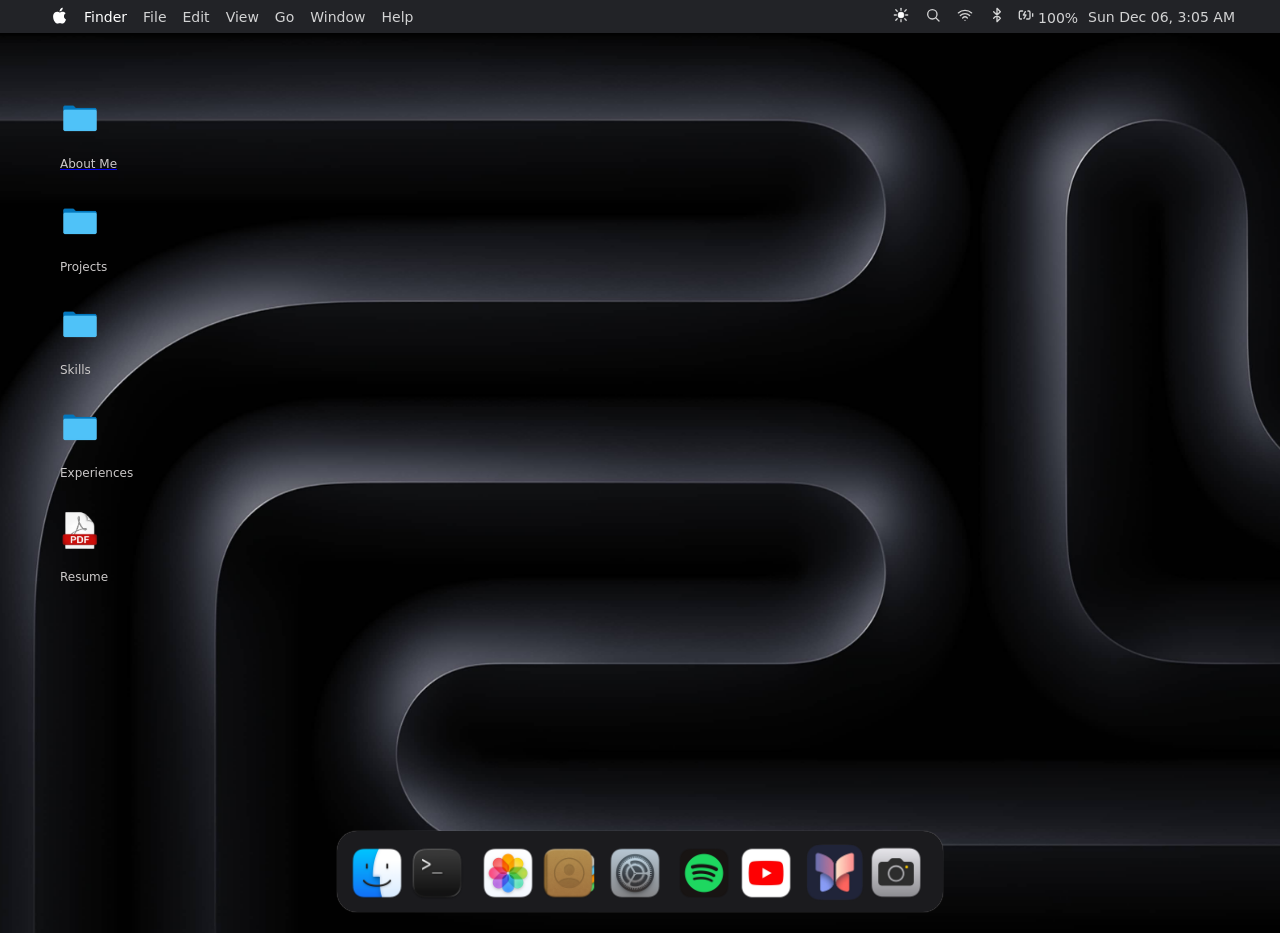
==== index.html @ 20920e42 "Creates landing page and adds on click functionality for about section" ====
<!DOCTYPE html>
<html lang="en">

<head>
  <meta charset="UTF-8">
  <meta name="viewport" content="width=device-width, initial-scale=1.0">
  <title>Dev Dinesh</title>
  <link rel="stylesheet" href="style.css">
  <link rel="stylesheet" href="about.css">
</head>

<body>
  <header>
    <nav>
      <a href=""><svg code-path="src/components/MenuBar.tsx:464:15" class="mac-svg" fill="white">
          <path
            d="M18.71 19.5c-.83 1.24-1.71 2.45-3.05 2.47-1.34.03-1.77-.79-3.29-.79-1.53 0-2 .77-3.27.82-1.31.05-2.3-1.32-3.14-2.53C4.25 17 2.94 12.45 4.7 9.39c.87-1.52 2.43-2.48 4.12-2.51 1.28-.02 2.5.87 3.29.87.78 0 2.26-1.07 3.81-.91.65.03 2.47.26 3.64 1.98-.09.06-2.17 1.28-2.15 3.81.03 3.02 2.65 4.03 2.68 4.04-.03.07-.42 1.44-1.38 2.83M13 3.5c.73-.83 1.94-1.46 2.94-1.5.13 1.17-.34 2.35-1.04 3.19-.69.85-1.83 1.51-2.95 1.42-.15-1.15.41-2.35 1.05-3.11z">
          </path>
        </svg></a>
      <a href="/" id="finder">Finder</a>
      <a href="/">File</a>
      <a href="/">Edit</a>
      <a href="/">View</a>
      <a href="/">Go</a>
      <a href="/">Window</a>
      <a href="/">Help</a>
    </nav>
    <div class="device-info">
      <a href="" class="icon" id="theme"> <svg viewBox="0 0 24 24" width="16" height="16" fill="white"
          stroke="currentColor" stroke-width="2" stroke-linecap="round" stroke-linejoin="round">
          <circle cx="12" cy="12" r="4" />
          <line x1="12" y1="2" x2="12" y2="5" />
          <line x1="12" y1="19" x2="12" y2="22" />
          <line x1="4.2" y1="4.2" x2="6.3" y2="6.3" />
          <line x1="17.7" y1="17.7" x2="19.8" y2="19.8" />
          <line x1="2" y1="12" x2="5" y2="12" />
          <line x1="19" y1="12" x2="22" y2="12" />
          <line x1="4.2" y1="19.8" x2="6.3" y2="17.7" />
          <line x1="17.7" y1="6.3" x2="19.8" y2="4.2" />
        </svg></a>
      <a href="" class="icon" id="search"><svg viewBox="0 0 24 24" width="16" height="16" fill="none"
          stroke="currentColor" stroke-width="2" stroke-linecap="round" stroke-linejoin="round">
          <circle cx="11" cy="11" r="7" />
          <line x1="16.65" y1="16.65" x2="21" y2="21" />
        </svg></a>
      <a href="" class="icon" id="wi-fi"><svg xmlns="http://www.w3.org/2000/svg" width="16" height="16"
          viewBox="0 0 24 24" fill="none" stroke="currentColor" stroke-width="2" stroke-linecap="round"
          stroke-linejoin="round" class="lucide lucide-wifi w-4 h-4" aria-hidden="true"
          code-path="src/components/MenuBar.tsx:555:15">
          <path d="M12 20h.01"></path>
          <path d="M2 8.82a15 15 0 0 1 20 0"></path>
          <path d="M5 12.859a10 10 0 0 1 14 0"></path>
          <path d="M8.5 16.429a5 5 0 0 1 7 0"></path>
        </svg></a>
      <a href="" class="icon" id="bluetooth"><svg xmlns="http://www.w3.org/2000/svg" width="16" height="16"
          viewBox="0 0 24 24" fill="none" stroke="currentColor" stroke-width="2" stroke-linecap="round"
          stroke-linejoin="round" class="lucide lucide-bluetooth w-4 h-4" aria-hidden="true"
          code-path="src/components/MenuBar.tsx:650:15">
          <path d="m7 7 10 10-5 5V2l5 5L7 17"></path>
        </svg></a>
      <p href=""> <svg xmlns="http://www.w3.org/2000/svg" width="16" height="16" viewBox="0 0 24 24" fill="none"
          stroke="currentColor" stroke-width="2" stroke-linecap="round" stroke-linejoin="round"
          class="lucide lucide-battery-charging w-5 h-5" aria-hidden="true"
          code-path="src/components/MenuBar.tsx:701:13">
          <path d="m11 7-3 5h4l-3 5"></path>
          <path d="M14.856 6H16a2 2 0 0 1 2 2v8a2 2 0 0 1-2 2h-2.935"></path>
          <path d="M22 14v-4"></path>
          <path d="M5.14 18H4a2 2 0 0 1-2-2V8a2 2 0 0 1 2-2h2.936"></path>
        </svg> 100%</p>
      <p href="" id="current-time"></p>
    </div>
  </header>

  <main>
    <article class="modal" id="about-modal">
      <section class="bg-gradient">
        <div class="buttons">
          <button id="close-about-btn">Close</button>
        </div>
      </section>
      <section class="hero">
        <h2 class="name">Dinesh Kumar</h2>
        <p class="role">Software Engineer</p>
        <div class="additional-info">
          <p><svg xmlns="http://www.w3.org/2000/svg" width="16" height="16" viewBox="0 0 24 24" fill="none"
              stroke="currentColor" stroke-width="2" stroke-linecap="round" stroke-linejoin="round"
              class="lucide lucide-map-pin w-4 h-4" aria-hidden="true" code-path="src/components/apps/About.tsx:104:15">
              <path
                d="M20 10c0 4.993-5.539 10.193-7.399 11.799a1 1 0 0 1-1.202 0C9.539 20.193 4 14.993 4 10a8 8 0 0 1 16 0">
              </path>
              <circle cx="12" cy="10" r="3"></circle>
            </svg> Delhi, India</p>
          <p><svg xmlns="http://www.w3.org/2000/svg" width="16" height="16" viewBox="0 0 24 24" fill="none"
              stroke="currentColor" stroke-width="2" stroke-linecap="round" stroke-linejoin="round"
              class="lucide lucide-briefcase w-4 h-4" aria-hidden="true"
              code-path="src/components/apps/About.tsx:110:15">
              <path d="M16 20V4a2 2 0 0 0-2-2h-4a2 2 0 0 0-2 2v16"></path>
              <rect width="20" height="14" x="2" y="6" rx="2"></rect>
            </svg> Open to work</p>
          <p><svg xmlns="http://www.w3.org/2000/svg" width="16" height="16" viewBox="0 0 24 24" fill="none"
              stroke="currentColor" stroke-width="2" stroke-linecap="round" stroke-linejoin="round"
              class="lucide lucide-graduation-cap w-4 h-4" aria-hidden="true"
              code-path="src/components/apps/About.tsx:116:15">
              <path
                d="M21.42 10.922a1 1 0 0 0-.019-1.838L12.83 5.18a2 2 0 0 0-1.66 0L2.6 9.08a1 1 0 0 0 0 1.832l8.57 3.908a2 2 0 0 0 1.66 0z">
              </path>
              <path d="M22 10v6"></path>
              <path d="M6 12.5V16a6 3 0 0 0 12 0v-3.5"></path>
            </svg> CS Diploma</p>
        </div>
        <div class="social-icons">
          <button class="social-icon">
            <svg xmlns="http://www.w3.org/2000/svg" width="20" height="20" viewBox="0 0 24 24" fill="none"
              stroke="currentColor" stroke-width="2" stroke-linecap="round" stroke-linejoin="round"
              class="lucide lucide-github w-5 h-5" aria-hidden="true" code-path="src/components/apps/About.tsx:143:19">
              <path
                d="M15 22v-4a4.8 4.8 0 0 0-1-3.5c3 0 6-2 6-5.5.08-1.25-.27-2.48-1-3.5.28-1.15.28-2.35 0-3.5 0 0-1 0-3 1.5-2.64-.5-5.36-.5-8 0C6 2 5 2 5 2c-.3 1.15-.3 2.35 0 3.5A5.403 5.403 0 0 0 4 9c0 3.5 3 5.5 6 5.5-.39.49-.68 1.05-.85 1.65-.17.6-.22 1.23-.15 1.85v4">
              </path>
              <path d="M9 18c-4.51 2-5-2-7-2"></path>
            </svg>
          </button>
          <button class="social-icon">
            <svg xmlns="http://www.w3.org/2000/svg" width="20" height="20" viewBox="0 0 24 24" fill="none"
              stroke="currentColor" stroke-width="2" stroke-linecap="round" stroke-linejoin="round"
              class="lucide lucide-linkedin w-5 h-5" aria-hidden="true"
              code-path="src/components/apps/About.tsx:143:19">
              <path d="M16 8a6 6 0 0 1 6 6v7h-4v-7a2 2 0 0 0-2-2 2 2 0 0 0-2 2v7h-4v-7a6 6 0 0 1 6-6z"></path>
              <rect width="4" height="12" x="2" y="9"></rect>
              <circle cx="4" cy="4" r="2"></circle>
            </svg>
          </button>
          <button class="social-icon">
            <svg xmlns="http://www.w3.org/2000/svg" width="20" height="20" viewBox="0 0 24 24" fill="none"
              stroke="currentColor" stroke-width="2" stroke-linecap="round" stroke-linejoin="round"
              class="lucide lucide-mail w-5 h-5" aria-hidden="true" code-path="src/components/apps/About.tsx:143:19">
              <path d="m22 7-8.991 5.727a2 2 0 0 1-2.009 0L2 7"></path>
              <rect x="2" y="4" width="20" height="16" rx="2"></rect>
            </svg>
          </button>
        </div>
      </section>

      <section class="about-me">
        <h2>About Me</h2>
        <p>Lorem, ipsum dolor sit amet consectetur adipisicing elit. Adipisci optio sit molestias autem enim neque,
          laudantium, ipsam sapiente quia harum at laboriosam amet eaque asperiores ipsa numquam a vero quae?</p>
        <p>Lorem, ipsum dolor sit amet consectetur adipisicing elit. Adipisci optio sit molestias autem enim neque,
          laudantium, ipsam sapiente quia harum at laboriosam amet eaque asperiores ipsa numquam a vero quae?</p>
      </section>

      <section class="figures">
        <div class="figure">
          <h4>50+</h4>
          <p>Projects</p>
        </div>
        <div class="figure">
          <h4>2</h4>
          <p>Internship</p>
        </div>
        <div class="figure">
          <h4>8.2</h4>
          <p>CGPA</p>
        </div>
        <div class="figure">
          <h4>10+</h4>
          <p>Tech Stack</p>
        </div>
      </section>

      <section class="education">
        <div class="degree">
          <div class="svg-wrapper">
            <svg xmlns="http://www.w3.org/2000/svg" width="24" height="24" viewBox="0 0 24 24" fill="none"
              stroke="currentColor" stroke-width="2" stroke-linecap="round" stroke-linejoin="round"
              class="lucide lucide-graduation-cap w-5 h-5 text-[#007aff]" aria-hidden="true"
              code-path="src/components/apps/About.tsx:241:19">
              <path
                d="M21.42 10.922a1 1 0 0 0-.019-1.838L12.83 5.18a2 2 0 0 0-1.66 0L2.6 9.08a1 1 0 0 0 0 1.832l8.57 3.908a2 2 0 0 0 1.66 0z">
              </path>
              <path d="M22 10v6"></path>
              <path d="M6 12.5V16a6 3 0 0 0 12 0v-3.5"></path>
            </svg>
          </div>
          <div class="degree-info">
            <h4>Diploma in Computer Science Engineering</h4>
            <p>DSEU Rajokri Campus</p>
            <p>CGPA: 9 | DSEU, Delhi</p>
          </div>
        </div>

        <div class="degree">
          <div class="svg-wrapper">
            <svg xmlns="http://www.w3.org/2000/svg" width="24" height="24" viewBox="0 0 24 24" fill="none"
              stroke="currentColor" stroke-width="2" stroke-linecap="round" stroke-linejoin="round"
              class="lucide lucide-award w-5 h-5 text-[#34c759]" aria-hidden="true"
              code-path="src/components/apps/About.tsx:269:19">
              <path
                d="m15.477 12.89 1.515 8.526a.5.5 0 0 1-.81.47l-3.58-2.687a1 1 0 0 0-1.197 0l-3.586 2.686a.5.5 0 0 1-.81-.469l1.514-8.526">
              </path>
              <circle cx="12" cy="8" r="6"></circle>
            </svg>
          </div>

          <div class="degree-info">

            <h4>10th Grade</h4>
            <p>Seniour Secondary School, Qutub Mehrauli</p>
            <p>CGPA: 90% | CBSE, Delhi</p>
          </div>
        </div>

      </section>

      <section class="achievements">
        <ul>
          <li>Software Engineer intern at Thoughtworks</li>
          <li>Was Wordpress Developer at Noisiv Consulting</li>
          <li>Worked with foreign clients</li>
        </ul>
      </section>
    </article>
    <article>
      <div class="page-icon">
        <a href="#" id="about-modal-btn">
          <img src="/assets/folderIcon.png" alt="Macbook Folder Icon">
          <p>About Me</p>
        </a>
      </div>
      <div class="page-icon">
        <img src="/assets/folderIcon.png" alt="Macbook Folder Icon">
        <p>Projects</p>
      </div>
      <div class="page-icon">
        <img src="/assets/folderIcon.png" alt="Macbook Folder Icon">
        <p>Skills</p>
      </div>
      <div class="page-icon">
        <img src="/assets/folderIcon.png" alt="Macbook Folder Icon">
        <p>Experiences</p>
      </div>
      <div class="page-icon">
        <img src="/assets/pdfIcon.png" alt="PDF Icon">
        <p>Resume</p>
      </div>
    </article>
  </main>

  <footer>
    <div class="dock">
      <div class="dock-item">
        <p>Finder</p>
        <img src="/assets/finderIcon.png" alt="Mac Finder Icon">
      </div>
      <div class="dock-item">
        <p>Terminal</p>
        <img src="/assets/terminalIcon.png" alt="Mac Finder Icon">
      </div>
      <div class="dock-item">
        <p>Photos</p>
        <img src="/assets/photoIcon.png" alt="Mac Finder Icon">
      </div>
      <div class="dock-item">
        <p>Contact</p>
        <img src="/assets/contactIcon.png" alt="Mac Finder Icon">
      </div>
      <div class="dock-item">
        <p>Settings</p>
        <img src="/assets/settingIcon.png" alt="Mac Finder Icon">
      </div>
      <div class="dock-item">
        <p>Spotify</p>
        <img src="/assets/spotifyIcon.png" alt="Mac Finder Icon">
      </div>
      <div class="dock-item">
        <p>YouTube</p>
        <img src="/assets/youtubeIcon.png" alt="Mac Finder Icon">
      </div>
      <div class="dock-item">
        <p>Journal</p>
        <img src="/assets/journalIcon.png" alt="Mac Finder Icon">
      </div>
      <div class="dock-item">
        <p>Camera</p>
        <img src="/assets/cameraIcon.png" alt="Mac Finder Icon">
      </div>
    </div>
  </footer>

  <script src="script.js"></script>
</body>

</html>
---- style.css ----
* {
  margin: 0;
  padding: 0;
  box-sizing: border-box;
}

body {
  font-family:
    system-ui, -apple-system, BlinkMacSystemFont, "Segoe UI", Roboto, Oxygen,
    Ubuntu, Cantarell, "Open Sans", "Helvetica Neue", sans-serif;
  position: fixed;
}

nav {
  display: flex;
  align-items: center;
}

header {
  display: flex;
  justify-content: space-between;
  align-items: center;
  padding: 0px 40px;
  background-color: #222327;
}

header a {
  color: rgba(255, 255, 255, 0.8);
  text-decoration: none;
  padding: 4px 8px;
  font-weight: 300;
  font-size: 14px;
}

#finder {
  color: #fff;
  font-weight: 500;
}

header a:hover:not(.mac-svg) {
  background-color: #38383a;
  border-radius: 5px;
  color: #fff;
}

.mac-svg {
  width: 20px;
  height: 22px;
  fill: #fff;
  transform: scale(0.8);
}

main {
  width: 100vw;
  height: 100vh;
  padding: 50px;
  background-image: url("/assets/macbook.jpg");
  background-size: cover;
  background-position: 50% 60%;
  overflow-x: hidden;
}

.device-info {
  display: flex;
  justify-content: flex-end;
  align-items: center;
}

.device-info p {
  color: rgba(255, 255, 255, 0.8);
  font-size: 14px;
  margin: 0 5px;
}

article {
  display: flex;
  flex-direction: column;
  justify-content: flex-start;
  align-items: flex-start;
}

.page-icon {
  padding: 15px 10px;
  cursor: pointer;
}

.page-icon:hover {
  background-color: #4ec2f848;
  border-radius: 10px;
}

.page-icon img {
  width: 40px;
  padding-bottom: 15px;
}

.page-icon p {
  color: #ccc9c9;
  font-size: 12px;
}

footer {
  margin-top: -8%;
  color: #fff;
  display: flex;
  justify-content: center;
}

.dock {
  display: flex;
  justify-content: center;
  align-items: center;
  border-radius: 20px;
  padding: 5px 10px;
  background-color: #1b1b1e;
  margin: 0 auto;
  transition: all 0.1s;
  box-shadow: 0 0 1px #908c8c;
  align-self: center;
}

.dock-item img {
  width: 60px;
  margin-top: -15px;
  transition: all 0.1s;
  cursor: pointer;
}

.dock-item p {
  padding: 4px 10px;
  font-size: 12px;
  background-color: rgb(42, 42, 42);
  border-radius: 8px;
  transform: translateY(-50px);
  transition: all 0.1s;
  opacity: 0;
}

.dock-item:hover p {
  opacity: 1;
  margin: 0 10px;
}

.dock-item:hover img {
  transition: all 0.2s;
  transform: scale(1.4);
}
---- about.css ----
#about-modal {
  opacity: 0;
  pointer-events: none;
  width: 800px;
  height: 400px;
  border-radius: 20px;
  overflow: scroll;
  border: 1px solid #fff;
  position: fixed;
  top: 25%;
  left: 25%;
  background-color: #0a0a0a;
  padding: 20px;
  cursor: move; /* fallback if grab cursor is unsupported */
  cursor: grab;
  cursor: -moz-grab;
  cursor: -webkit-grab;
}

.bg-gradient {
  height: 150px;
  background: linear-gradient(45deg, rgb(231, 90, 25), rgb(59, 59, 229), green);
  width: 100%;
}

section {
  padding: 30px;
}

.modal h2 {
  letter-spacing: 1px;
  margin-bottom: 10px;
  color: #fff;
}

p {
  color: rgba(255, 255, 255, 0.7);
  font-weight: 300;
}

.additional-info {
  display: flex;
  align-items: center;
  gap: 10px;
  padding: 15px 0;
}

.social-icon {
  padding: 10px;
  border-radius: 10px;
  background-color: #232323;
  border: none;
  cursor: pointer;
  color: #fff;
  margin-right: 10px;
}

.social-icon:hover {
  background-color: #3a3a3a;
}

.about-me {
  background-color: #161616;
  margin: 20px;
  border-radius: 10px;
}

.figures {
  display: flex;
  align-items: center;
  justify-content: space-between;
  gap: 20px;
  width: 100%;
}

.figure {
  background-color: #161616;
  padding: 20px;
  border-radius: 10px;
  width: 100%;
  display: flex;
  flex-direction: column;
  gap: 10px;
  align-items: center;
}

.figure h4 {
  color: rgb(0, 122, 255);
  font-size: 26px;
}

.education {
  background-color: #161616;
  margin: 20px;
  border-radius: 10px;
  width: 100%;
}

.degree {
  display: flex;
  align-items: flex-start;
  gap: 12px;
}

.svg-wrapper {
  padding: 6px;
  background-color: #182a45;
  border-radius: 10px;
  color: rgb(0, 122, 255);
}

.education .degree:first-child {
  margin-bottom: 20px;
}

.degree-info h4 {
  font-size: 16px;
  font-weight: 500;
  color: rgb(255, 255, 255, 0.9);
  margin-bottom: 5px;
}

.degree-info p {
  font-size: 14px;
  font-weight: 400;
  color: rgb(255, 255, 255, 0.6);
  margin-bottom: 5px;
}

.degree p:last-child {
  color: rgb(255, 255, 255, 0.4);
}

.achievements {
  background-color: #161616;
  margin: 20px;
  border-radius: 10px;
  width: 100%;
}

.achievements ul li {
  color: rgba(255, 255, 255, 0.7);
  font-weight: 400;
  font-size: 16px;
  line-height: 1.3em;
  margin-bottom: 10px;
}

#close-about-btn {
  font-size: 20px;
  cursor: pointer;
  padding: 5px;
  border-radius: 10px;
}
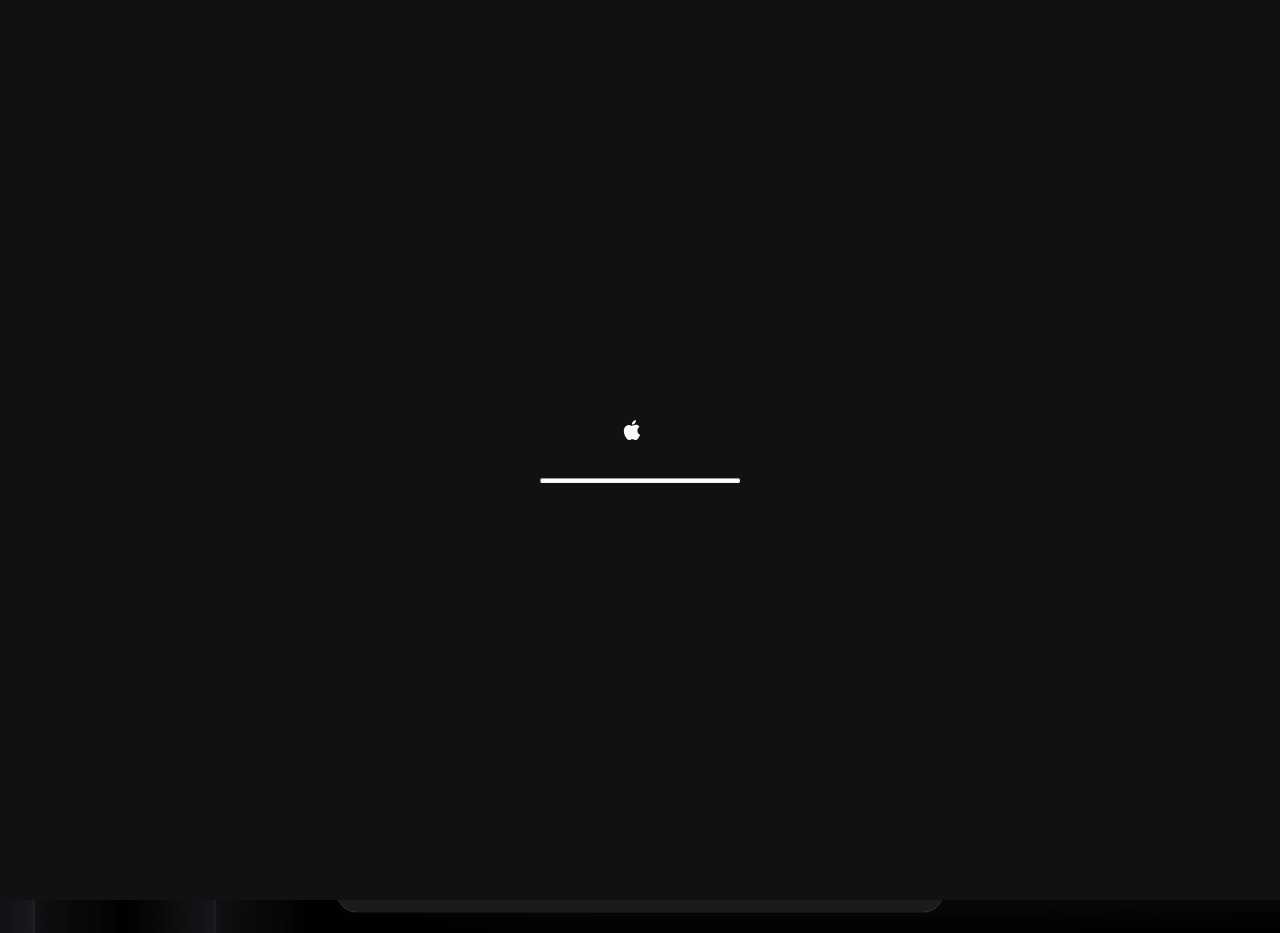
==== commit 736ccd89: "Refactors portfolio structure and improve homepage * refactors file structure by moving CSS and JS i" ====
--- a/index.html
+++ b/index.html
@@ -5,14 +5,14 @@
   <meta charset="UTF-8">
   <meta name="viewport" content="width=device-width, initial-scale=1.0">
   <title>Dev Dinesh</title>
-  <link rel="stylesheet" href="style.css">
-  <link rel="stylesheet" href="about.css">
+  <link rel="stylesheet" href="css/style.css">
+  <link rel="stylesheet" href="css/about.css">
 </head>
 
 <body>
   <header>
     <nav>
-      <a href=""><svg code-path="src/components/MenuBar.tsx:464:15" class="mac-svg" fill="white">
+      <a href=""><svg class="mac-svg" fill="white">
           <path
             d="M18.71 19.5c-.83 1.24-1.71 2.45-3.05 2.47-1.34.03-1.77-.79-3.29-.79-1.53 0-2 .77-3.27.82-1.31.05-2.3-1.32-3.14-2.53C4.25 17 2.94 12.45 4.7 9.39c.87-1.52 2.43-2.48 4.12-2.51 1.28-.02 2.5.87 3.29.87.78 0 2.26-1.07 3.81-.91.65.03 2.47.26 3.64 1.98-.09.06-2.17 1.28-2.15 3.81.03 3.02 2.65 4.03 2.68 4.04-.03.07-.42 1.44-1.38 2.83M13 3.5c.73-.83 1.94-1.46 2.94-1.5.13 1.17-.34 2.35-1.04 3.19-.69.85-1.83 1.51-2.95 1.42-.15-1.15.41-2.35 1.05-3.11z">
           </path>
@@ -72,6 +72,17 @@
   </header>
 
   <main>
+    <section class="loading-animation">
+      <svg class="mac-svg-loader" fill="white">
+        <path
+          d="M18.71 19.5c-.83 1.24-1.71 2.45-3.05 2.47-1.34.03-1.77-.79-3.29-.79-1.53 0-2 .77-3.27.82-1.31.05-2.3-1.32-3.14-2.53C4.25 17 2.94 12.45 4.7 9.39c.87-1.52 2.43-2.48 4.12-2.51 1.28-.02 2.5.87 3.29.87.78 0 2.26-1.07 3.81-.91.65.03 2.47.26 3.64 1.98-.09.06-2.17 1.28-2.15 3.81.03 3.02 2.65 4.03 2.68 4.04-.03.07-.42 1.44-1.38 2.83M13 3.5c.73-.83 1.94-1.46 2.94-1.5.13 1.17-.34 2.35-1.04 3.19-.69.85-1.83 1.51-2.95 1.42-.15-1.15.41-2.35 1.05-3.11z">
+        </path>
+      </svg>
+      <div class="loader-container">
+        <hr class="loader">
+        </hr>
+      </div>
+    </section>
     <article class="modal" id="about-modal">
       <section class="bg-gradient">
         <div class="buttons">
@@ -222,24 +233,24 @@
     <article>
       <div class="page-icon">
         <a href="#" id="about-modal-btn">
-          <img src="/assets/folderIcon.png" alt="Macbook Folder Icon">
+          <img src="assets/folderIcon.png" alt="Macbook Folder Icon">
           <p>About Me</p>
         </a>
       </div>
       <div class="page-icon">
-        <img src="/assets/folderIcon.png" alt="Macbook Folder Icon">
+        <img src="assets/folderIcon.png" alt="Macbook Folder Icon">
         <p>Projects</p>
       </div>
       <div class="page-icon">
-        <img src="/assets/folderIcon.png" alt="Macbook Folder Icon">
+        <img src="assets/folderIcon.png" alt="Macbook Folder Icon">
         <p>Skills</p>
       </div>
       <div class="page-icon">
-        <img src="/assets/folderIcon.png" alt="Macbook Folder Icon">
+        <img src="assets/folderIcon.png" alt="Macbook Folder Icon">
         <p>Experiences</p>
       </div>
       <div class="page-icon">
-        <img src="/assets/pdfIcon.png" alt="PDF Icon">
+        <img src="assets/pdfIcon.png" alt="PDF Icon">
         <p>Resume</p>
       </div>
     </article>
@@ -249,44 +260,44 @@
     <div class="dock">
       <div class="dock-item">
         <p>Finder</p>
-        <img src="/assets/finderIcon.png" alt="Mac Finder Icon">
+        <img src="assets/finderIcon.png" alt="Mac Finder Icon">
       </div>
       <div class="dock-item">
         <p>Terminal</p>
-        <img src="/assets/terminalIcon.png" alt="Mac Finder Icon">
+        <img src="assets/terminalIcon.png" alt="Mac Terminal Icon">
       </div>
       <div class="dock-item">
         <p>Photos</p>
-        <img src="/assets/photoIcon.png" alt="Mac Finder Icon">
+        <img src="assets/photoIcon.png" alt="Mac Photos Icon">
       </div>
       <div class="dock-item">
         <p>Contact</p>
-        <img src="/assets/contactIcon.png" alt="Mac Finder Icon">
+        <img src="assets/contactIcon.png" alt="Mac Contact Icon">
       </div>
       <div class="dock-item">
         <p>Settings</p>
-        <img src="/assets/settingIcon.png" alt="Mac Finder Icon">
+        <img src="assets/settingIcon.png" alt="Mac Settings Icon">
       </div>
       <div class="dock-item">
         <p>Spotify</p>
-        <img src="/assets/spotifyIcon.png" alt="Mac Finder Icon">
+        <img src="assets/spotifyIcon.png" alt="Mac Spotify Icon">
       </div>
       <div class="dock-item">
         <p>YouTube</p>
-        <img src="/assets/youtubeIcon.png" alt="Mac Finder Icon">
+        <img src="assets/youtubeIcon.png" alt="Mac YouTube Icon">
       </div>
       <div class="dock-item">
         <p>Journal</p>
-        <img src="/assets/journalIcon.png" alt="Mac Finder Icon">
+        <img src="assets/journalIcon.png" alt="Mac Journal Icon">
       </div>
       <div class="dock-item">
         <p>Camera</p>
-        <img src="/assets/cameraIcon.png" alt="Mac Finder Icon">
+        <img src="assets/cameraIcon.png" alt="Mac Camera Icon">
       </div>
     </div>
   </footer>
 
-  <script src="script.js"></script>
+  <script src="scripts/dom.js"></script>
 </body>
 
 </html>
--- a/css/style.css
+++ b/css/style.css
@@ -0,0 +1,190 @@
+* {
+  margin: 0;
+  padding: 0;
+  box-sizing: border-box;
+}
+
+body {
+  font-family:
+    system-ui, -apple-system, BlinkMacSystemFont, "Segoe UI", Roboto, Oxygen,
+    Ubuntu, Cantarell, "Open Sans", "Helvetica Neue", sans-serif;
+  position: fixed;
+}
+
+nav {
+  display: flex;
+  align-items: center;
+}
+
+header {
+  display: flex;
+  justify-content: space-between;
+  align-items: center;
+  padding: 0px 40px;
+  background-color: #222327;
+}
+
+header a {
+  color: rgba(255, 255, 255, 0.8);
+  text-decoration: none;
+  padding: 4px 8px;
+  font-weight: 300;
+  font-size: 14px;
+}
+
+#finder {
+  color: #fff;
+  font-weight: 500;
+}
+
+header a:hover:not(.mac-svg) {
+  background-color: #38383a;
+  border-radius: 5px;
+  color: #fff;
+}
+
+.mac-svg {
+  width: 20px;
+  height: 22px;
+  fill: #fff;
+  transform: scale(0.8);
+}
+
+main {
+  width: 100vw;
+  height: 100vh;
+  padding: 50px;
+  background-image: url("../assets/macbook.jpg");
+  background-size: cover;
+  background-position: 50% 60%;
+  overflow-x: hidden;
+}
+
+.device-info {
+  display: flex;
+  justify-content: flex-end;
+  align-items: center;
+}
+
+.device-info p {
+  color: rgba(255, 255, 255, 0.8);
+  font-size: 14px;
+  margin: 0 5px;
+}
+
+article {
+  display: flex;
+  flex-direction: column;
+  justify-content: flex-start;
+  align-items: flex-start;
+}
+
+.page-icon {
+  padding: 10px;
+  cursor: pointer;
+}
+
+.page-icon:hover {
+  background-color: #4ec2f848;
+  border-radius: 10px;
+}
+
+.page-icon img {
+  width: 35px;
+  padding-bottom: 15px;
+}
+
+.page-icon p {
+  color: #ccc9c9;
+  font-size: 12px;
+  text-decoration: none;
+}
+
+footer {
+  margin-top: -8%;
+  color: #fff;
+  display: flex;
+  justify-content: center;
+}
+
+.dock {
+  display: flex;
+  justify-content: center;
+  align-items: center;
+  border-radius: 20px;
+  padding: 5px 10px;
+  background-color: #1b1b1e;
+  margin: 0 auto;
+  transition: all 0.1s;
+  box-shadow: 0 0 1px #908c8c;
+}
+
+.dock-item img {
+  width: 60px;
+  margin-top: -15px;
+  transition: all 0.1s;
+  cursor: pointer;
+}
+
+.dock-item p {
+  padding: 4px 10px;
+  font-size: 12px;
+  background-color: rgb(42, 42, 42);
+  border-radius: 8px;
+  transform: translateY(-50px);
+  transition: all 0.1s;
+  opacity: 0;
+}
+
+.dock-item:hover p {
+  opacity: 1;
+  margin: 0 10px;
+}
+
+.dock-item:hover img {
+  transition: all 0.2s;
+  transform: scale(1.4);
+}
+
+.loading-animation {
+  width: 100%;
+  height: 100vh;
+  background-color: #111;
+  position: absolute;
+  z-index: 100;
+  top: 0;
+  left: 0;
+  display: flex;
+  flex-direction: column;
+  justify-content: center;
+  align-items: center;
+}
+
+.mac-svg-loader {
+  width: 40px;
+  height: 40px;
+  margin-bottom: 20px;
+}
+
+.loader-container {
+  background-color: #726f6f;
+  width: 200px;
+  height: 5px;
+  border-radius: 5px;
+}
+
+.loader {
+  background-color: #fff;
+  height: 100%;
+  animation: loading 2s ease;
+  border-radius: 5px;
+}
+
+@keyframes loading {
+  from {
+    width: 0%;
+  }
+  to {
+    width: 100%;
+  }
+}
--- a/css/about.css
+++ b/css/about.css
@@ -0,0 +1,154 @@
+#about-modal {
+  opacity: 0;
+  pointer-events: none;
+  width: 800px;
+  height: 400px;
+  border-radius: 20px;
+  overflow: scroll;
+  border: 1px solid #fff;
+  position: fixed;
+  top: 25%;
+  left: 25%;
+  background-color: #0a0a0a;
+  padding: 20px;
+  cursor: move; /* fallback if grab cursor is unsupported */
+  cursor: grab;
+  cursor: -moz-grab;
+  cursor: -webkit-grab;
+}
+
+.bg-gradient {
+  height: 150px;
+  background: linear-gradient(45deg, rgb(231, 90, 25), rgb(59, 59, 229), green);
+  width: 100%;
+}
+
+section {
+  padding: 30px;
+}
+
+.modal h2 {
+  letter-spacing: 1px;
+  margin-bottom: 10px;
+  color: #fff;
+}
+
+p {
+  color: rgba(255, 255, 255, 0.7);
+  font-weight: 300;
+}
+
+.additional-info {
+  display: flex;
+  align-items: center;
+  gap: 10px;
+  padding: 15px 0;
+}
+
+.social-icon {
+  padding: 10px;
+  border-radius: 10px;
+  background-color: #232323;
+  border: none;
+  cursor: pointer;
+  color: #fff;
+  margin-right: 10px;
+}
+
+.social-icon:hover {
+  background-color: #3a3a3a;
+}
+
+.about-me {
+  background-color: #161616;
+  margin: 20px;
+  border-radius: 10px;
+}
+
+.figures {
+  display: flex;
+  align-items: center;
+  justify-content: space-between;
+  gap: 20px;
+  width: 100%;
+}
+
+.figure {
+  background-color: #161616;
+  padding: 20px;
+  border-radius: 10px;
+  width: 100%;
+  display: flex;
+  flex-direction: column;
+  gap: 10px;
+  align-items: center;
+}
+
+.figure h4 {
+  color: rgb(0, 122, 255);
+  font-size: 26px;
+}
+
+.education {
+  background-color: #161616;
+  margin: 20px;
+  border-radius: 10px;
+  width: 100%;
+}
+
+.degree {
+  display: flex;
+  align-items: flex-start;
+  gap: 12px;
+}
+
+.svg-wrapper {
+  padding: 6px;
+  background-color: #182a45;
+  border-radius: 10px;
+  color: rgb(0, 122, 255);
+}
+
+.education .degree:first-child {
+  margin-bottom: 20px;
+}
+
+.degree-info h4 {
+  font-size: 16px;
+  font-weight: 500;
+  color: rgb(255, 255, 255, 0.9);
+  margin-bottom: 5px;
+}
+
+.degree-info p {
+  font-size: 14px;
+  font-weight: 400;
+  color: rgb(255, 255, 255, 0.6);
+  margin-bottom: 5px;
+}
+
+.degree p:last-child {
+  color: rgb(255, 255, 255, 0.4);
+}
+
+.achievements {
+  background-color: #161616;
+  margin: 20px;
+  border-radius: 10px;
+  width: 100%;
+}
+
+.achievements ul li {
+  color: rgba(255, 255, 255, 0.7);
+  font-weight: 400;
+  font-size: 16px;
+  line-height: 1.3em;
+  margin-bottom: 10px;
+}
+
+#close-about-btn {
+  font-size: 20px;
+  cursor: pointer;
+  padding: 5px;
+  border-radius: 10px;
+}
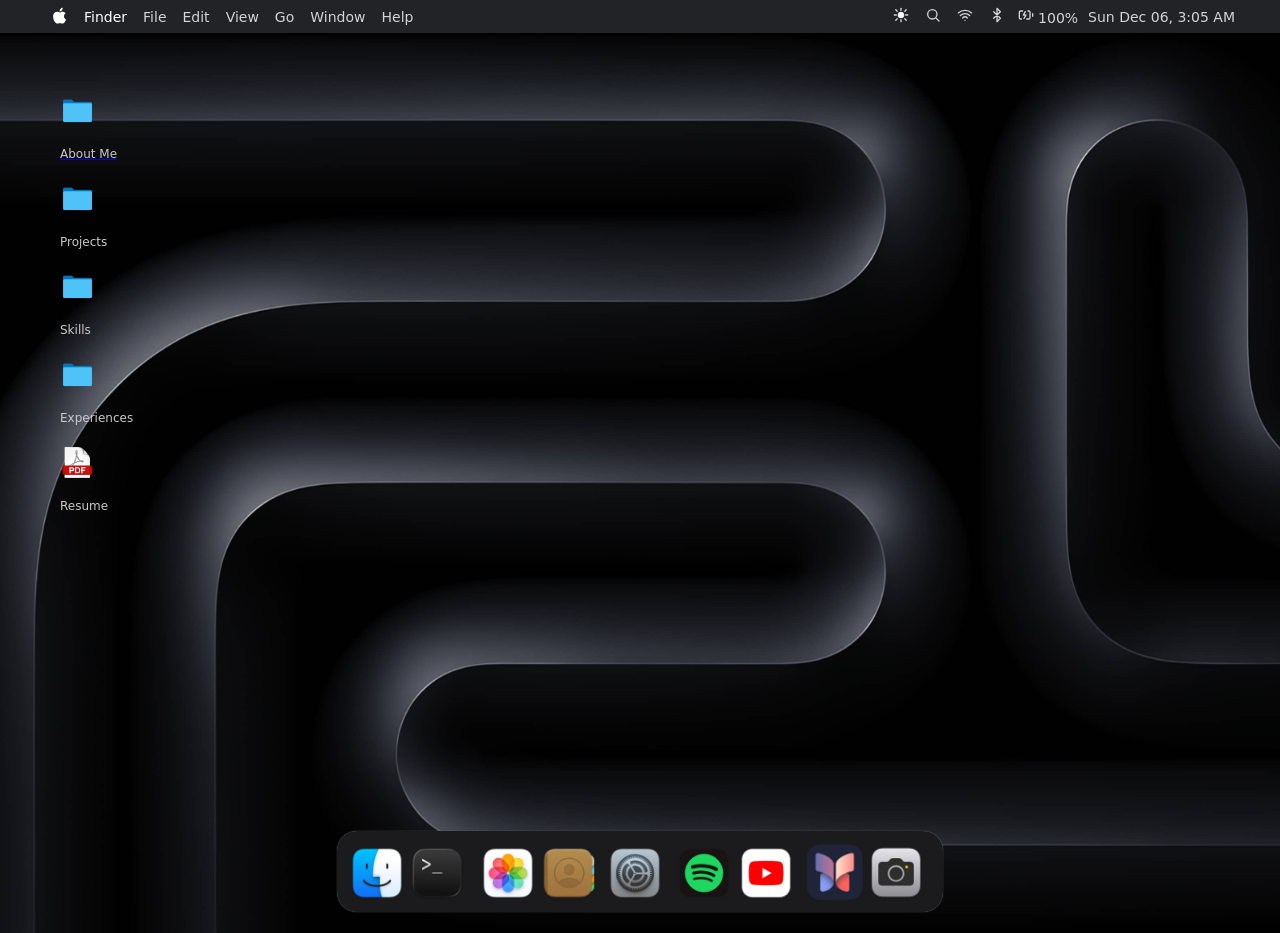
==== commit 978f4548: "adds changes to github" ====
--- a/index.html
+++ b/index.html
@@ -72,7 +72,7 @@
   </header>
 
   <main>
-    <section class="loading-animation">
+    <!-- <section class="loading-animation">
       <svg class="mac-svg-loader" fill="white">
         <path
           d="M18.71 19.5c-.83 1.24-1.71 2.45-3.05 2.47-1.34.03-1.77-.79-3.29-.79-1.53 0-2 .77-3.27.82-1.31.05-2.3-1.32-3.14-2.53C4.25 17 2.94 12.45 4.7 9.39c.87-1.52 2.43-2.48 4.12-2.51 1.28-.02 2.5.87 3.29.87.78 0 2.26-1.07 3.81-.91.65.03 2.47.26 3.64 1.98-.09.06-2.17 1.28-2.15 3.81.03 3.02 2.65 4.03 2.68 4.04-.03.07-.42 1.44-1.38 2.83M13 3.5c.73-.83 1.94-1.46 2.94-1.5.13 1.17-.34 2.35-1.04 3.19-.69.85-1.83 1.51-2.95 1.42-.15-1.15.41-2.35 1.05-3.11z">
@@ -82,7 +82,7 @@
         <hr class="loader">
         </hr>
       </div>
-    </section>
+    </section> -->
     <article class="modal" id="about-modal">
       <section class="bg-gradient">
         <div class="buttons">
@@ -258,7 +258,7 @@
 
   <footer>
     <div class="dock">
-      <div class="dock-item">
+      <div class="dock-item" data-title="Finder">
         <p>Finder</p>
         <img src="assets/finderIcon.png" alt="Mac Finder Icon">
       </div>
--- a/css/style.css
+++ b/css/style.css
@@ -141,11 +141,25 @@
   margin: 0 10px;
 }
 
+[data-attribute]::before {
+  width: 50px;
+  height: 5px;
+  background-color: red;
+}
+
+.dock-item:hover .dock-item::before {
+  content: attr(data-title);
+  width: 50px;
+  height: 5px;
+  background-color: red;
+}
+
 .dock-item:hover img {
   transition: all 0.2s;
   transform: scale(1.4);
 }
 
+/* 
 .loading-animation {
   width: 100%;
   height: 100vh;
@@ -187,4 +201,4 @@
   to {
     width: 100%;
   }
-}
+} */
